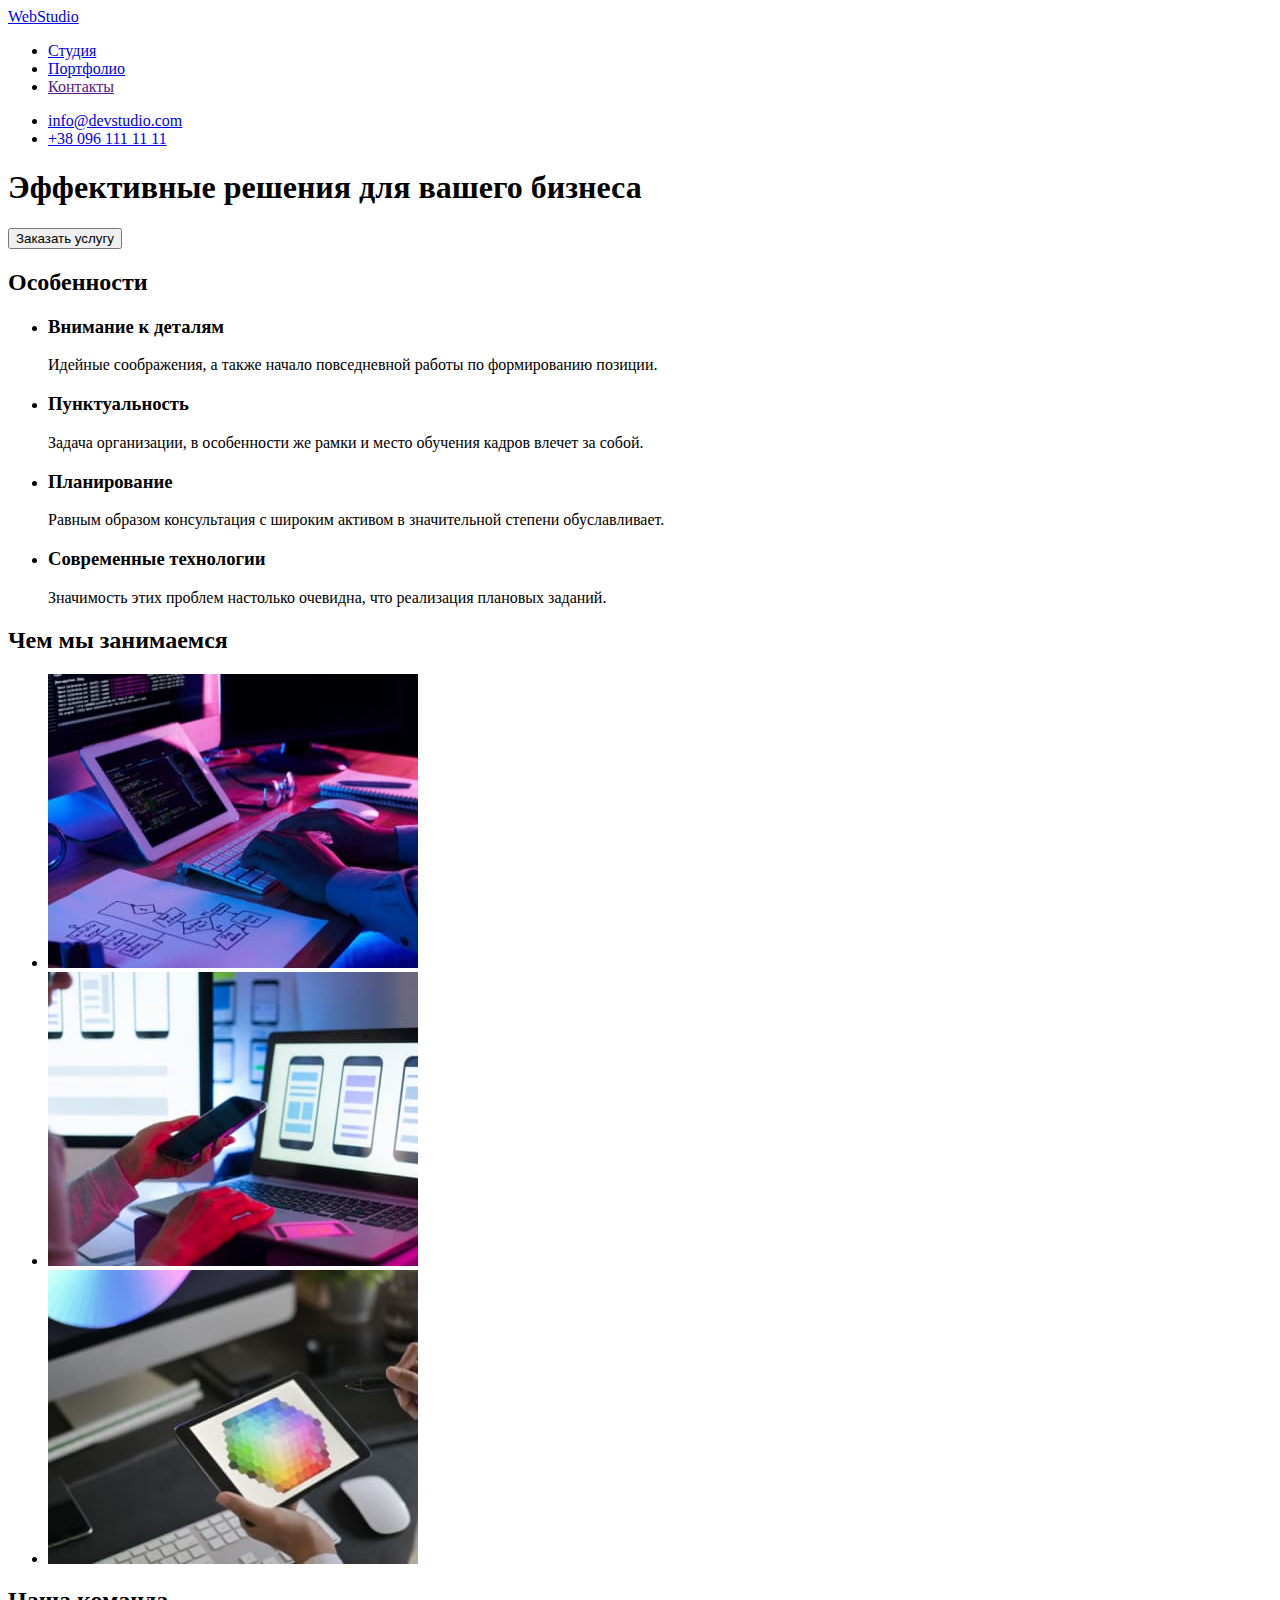
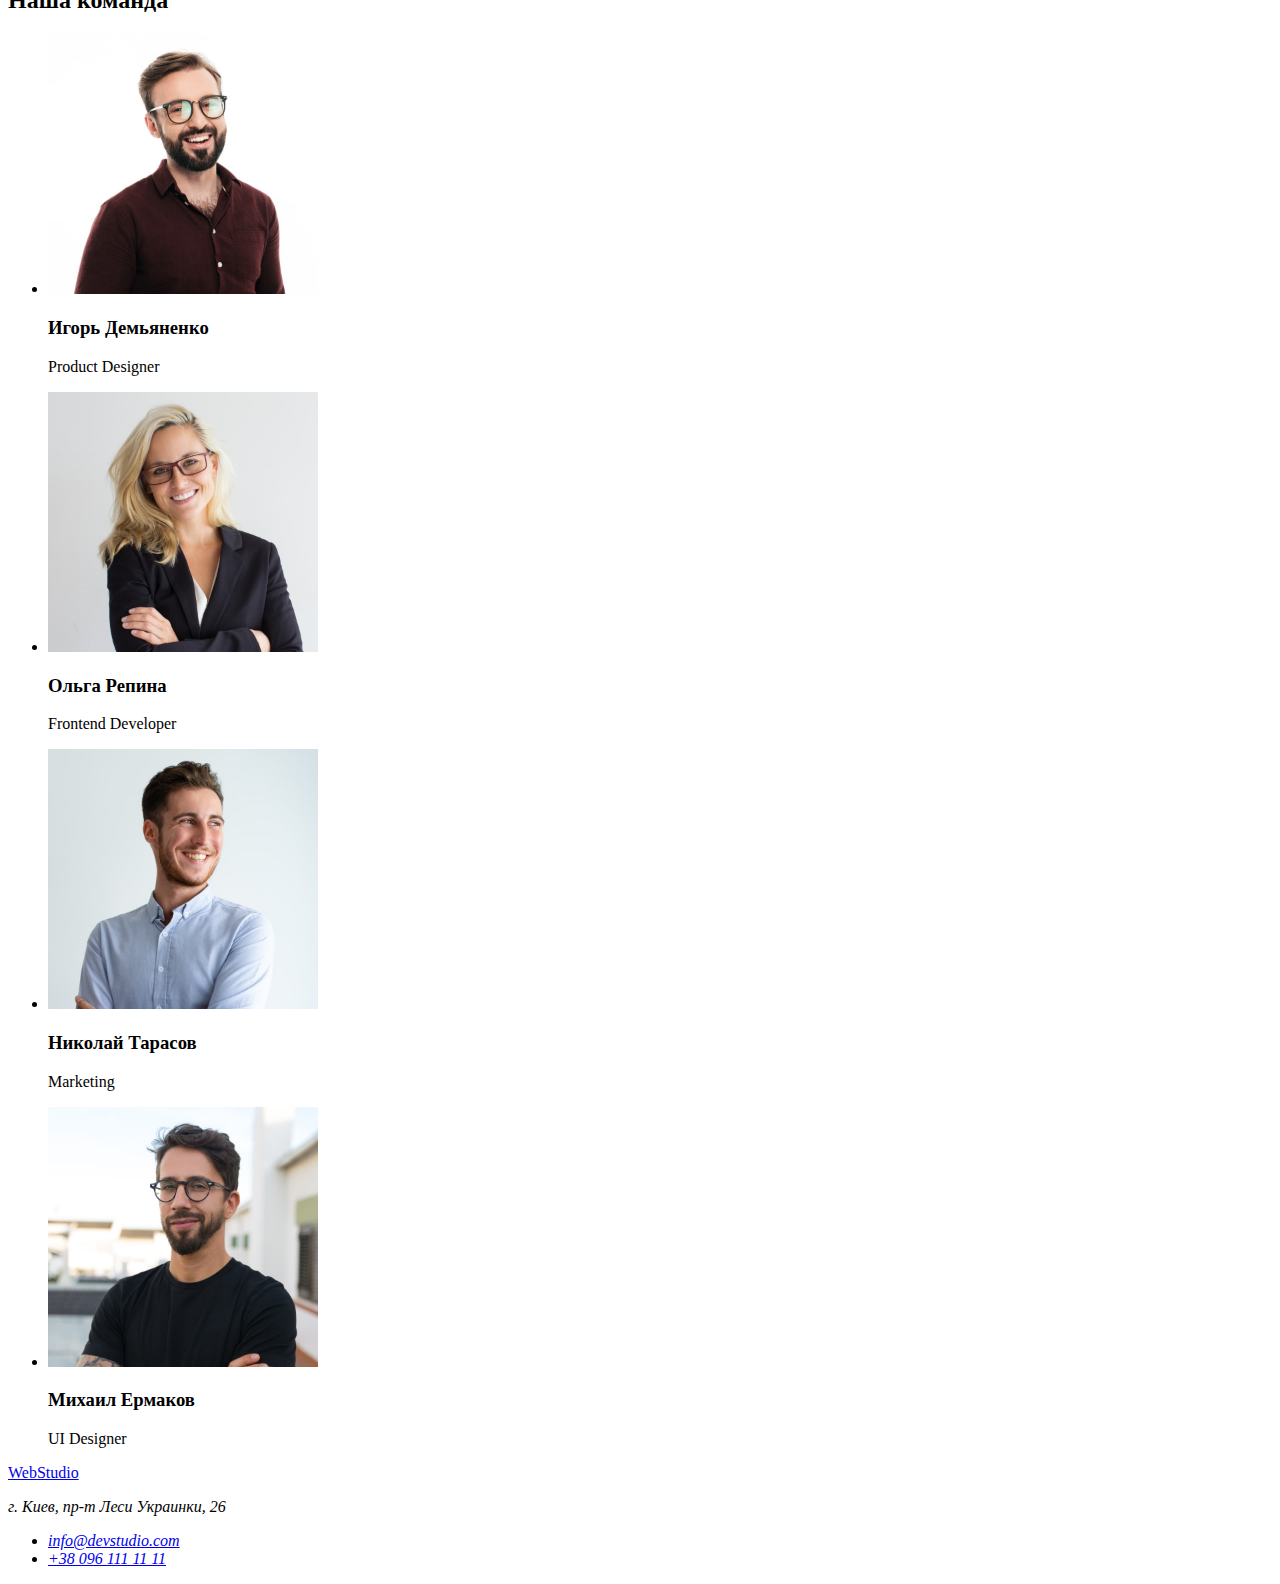
==== index.html @ 8e3409d1 "new project" ====
<!DOCTYPE html>
<html lang="ru">
  <head>
    <meta charset="UTF-8" />
    <meta http-equiv="X-UA-Compatible" content="IE=edge" />
    <meta name="viewport" content="width=device-width, initial-scale=1.0" />

    <title>WebStudio</title>
    <link
      href="https://fonts.googleapis.com/css2?family=Raleway:wght@700&family=Roboto:wght@400;500;700;900&display=swap"
      rel="stylesheet"
    />
    <link rel="stylesheet" href="./css/modern-normalize.css" />
    <link rel="stylesheet" href="./css/styles.css" />
  </head>
  <body>
    <header class="header">
      <!-- Навигация -->
      <div class="container nav">
        <nav class="nav">
          <!-- лого -->
          <a class="link logo" href="./index.html" lang="en">
            Web<span class="logo-nav">Studio</span>
          </a>

          <!-- ссылки -->
          <ul class="lists menu">
            <li class="menu-item">
              <a class="link nav-link current" href="./index.html">Студия</a>
            </li>
            <li class="menu-item">
              <a class="link nav-link" href="./portfolio.html">Портфолио</a>
            </li>
            <li class="menu-item">
              <a class="link nav-link" href="">Контакты</a>
            </li>
          </ul>
        </nav>

        <!-- Почта и телефон -->
        <ul class="lists menu contacts">
          <li class="menu-item">
            <a
              class="link nav-link nav-contacts"
              href="mailto:info@devstudio.com"
              >info@devstudio.com</a
            >
          </li>
          <li class="menu-item">
            <a class="link nav-link nav-contacts" href="tel:+380961111111"
              >+38 096 111 11 11</a
            >
          </li>
        </ul>
      </div>
    </header>
    <main>
      <!-- Герой -->
      <section class="section hero">
        <div class="container">
          <h1 class="hero-title">Эффективные решения для вашего бизнеса</h1>
          <button class="btn hero" type="button">Заказать услугу</button>
        </div>
      </section>

      <!-- Преимущества -->
      <section class="section">
        <h2 class="heading headen">Особенности</h2>
        <div class="container">
          <ul class="lists feature">
            <li class="item">
              <h3 class="title-features">Внимание к деталям</h3>
              <p class="text">
                Идейные соображения, а также начало повседневной работы по
                формированию позиции.
              </p>
            </li>

            <li class="item">
              <h3 class="title-features">Пунктуальность</h3>
              <p class="text">
                Задача организации, в особенности же рамки и место обучения
                кадров влечет за собой.
              </p>
            </li>

            <li class="item">
              <h3 class="title-features">Планирование</h3>
              <p class="text">
                Равным образом консультация с широким активом в значительной
                степени обуславливает.
              </p>
            </li>

            <li class="item">
              <h3 class="title-features">Современные технологии</h3>
              <p class="text">
                Значимость этих проблем настолько очевидна, что реализация
                плановых заданий.
              </p>
            </li>
          </ul>
        </div>
      </section>

      <!-- Примеры работ -->
      <section class="section section-nopaddingtop">
        <div class="container">
          <h2 class="heading">Чем мы занимаемся</h2>
          <ul class="lists items">
            <li class="item">
              <img
                class="images"
                src="./images/box1.jpg"
                alt="программирование"
                width="370"
                height="294"
              />
            </li>

            <li class="item">
              <img
                class="images"
                src="./images/box2.jpg"
                alt="мобильные приложения"
                width="370"
                height="294"
              />
            </li>

            <li class="item">
              <img
                class="images"
                src="./images/box3.jpg"
                alt="визуализация"
                width="370"
                height="294"
              />
            </li>
          </ul>
        </div>
      </section>

      <!-- Наша команда -->
      <section class="section team-cards">
        <div class="container">
          <h2 class="heading">Наша команда</h2>

          <ul class="lists items">
            <li class="item">
              <div class="card">
                <img
                  class="images"
                  src="./images/id.jpg"
                  alt="Игорь Демьяненко"
                  width="270"
                  height="260"
                />
                <div class="card-body">
                  <h3 class="cards-title">Игорь Демьяненко</h3>
                  <p class="cards-text" lang="en">Product Designer</p>
                </div>
              </div>
            </li>

            <li class="item">
              <div class="card">
                <img
                  class="images"
                  src="./images/or.jpg"
                  alt="Ольга Репина"
                  width="270"
                  height="260"
                />
                <div class="card-body">
                  <h3 class="cards-title">Ольга Репина</h3>
                  <p class="cards-text" lang="en">Frontend Developer</p>
                </div>
              </div>
            </li>

            <li class="item">
              <div class="card">
                <img
                  class="images"
                  src="./images/nt.jpg"
                  alt="Николай Тарасов"
                  width="270"
                  height="260"
                />
                <div class="card-body">
                  <h3 class="cards-title">Николай Тарасов</h3>
                  <p class="cards-text" lang="en">Marketing</p>
                </div>
              </div>
            </li>

            <li class="item">
              <div class="card">
                <img
                  class="images"
                  src="./images/me.jpg"
                  alt="Михаил Ермаков"
                  width="270"
                  height="260"
                />
                <div class="card-body">
                  <h3 class="cards-title">Михаил Ермаков</h3>
                  <p class="cards-text" lang="en">UI Designer</p>
                </div>
              </div>
            </li>
          </ul>
        </div>
      </section>
    </main>
    <!-- Футер -->
    <footer class="footer">
      <div class="container">
        <!-- Лого -->
        <a class="link logo" href="./index.html" lang="en">
          Web<span class="logo-footer">Studio</span>
        </a>

        <!-- адрес -->
        <address>
          <p class="footer-text contact-link-footer">
            г. Киев, пр-т Леси Украинки, 26
          </p>

          <!-- Почта и телефон -->
          <ul class="lists">
            <li class="footer-item">
              <a
                class="link footer-link contact-link-footer"
                href="mailto:info@devstudio.com"
              >
                info@devstudio.com
              </a>
            </li>
            <li class="footer-item">
              <a
                class="link footer-link contact-link-footer"
                href="tel:+380961111111"
                >+38 096 111 11 11</a
              >
            </li>
          </ul>
        </address>
      </div>
    </footer>
  </body>
</html>
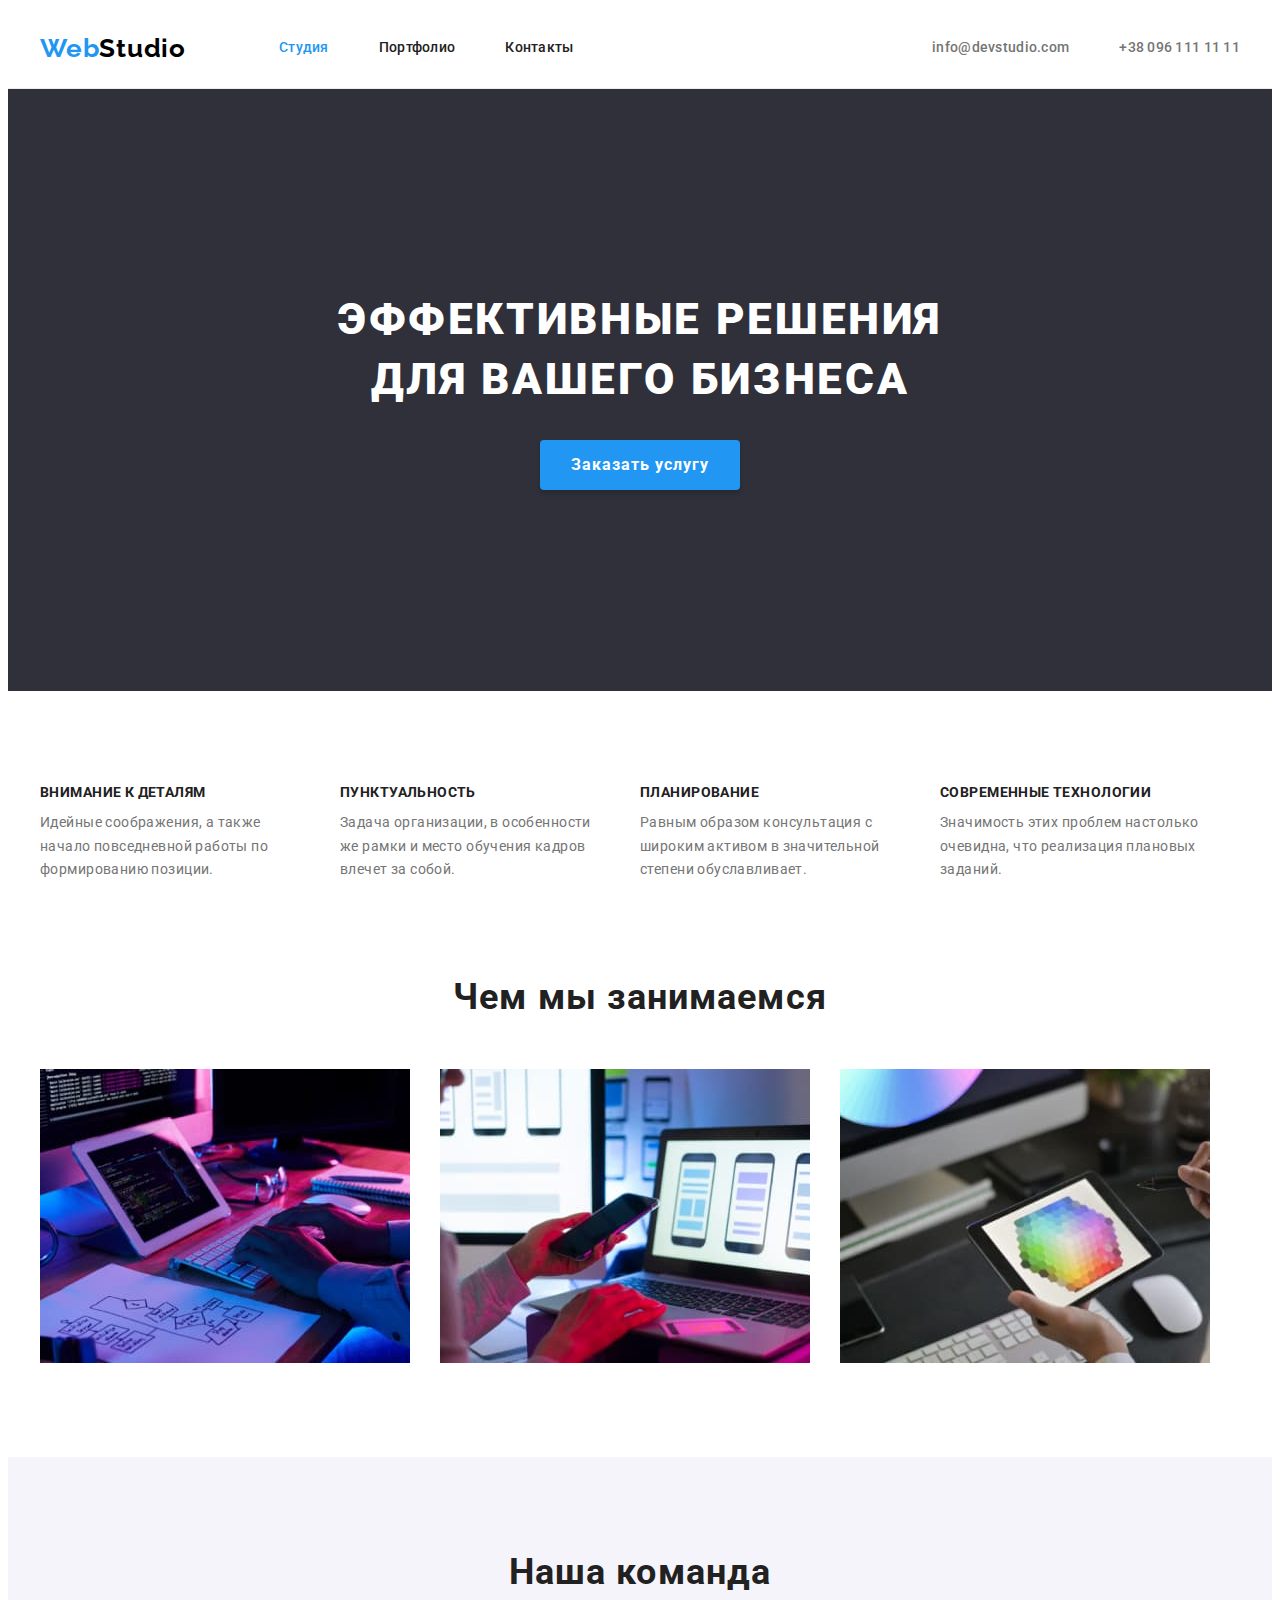
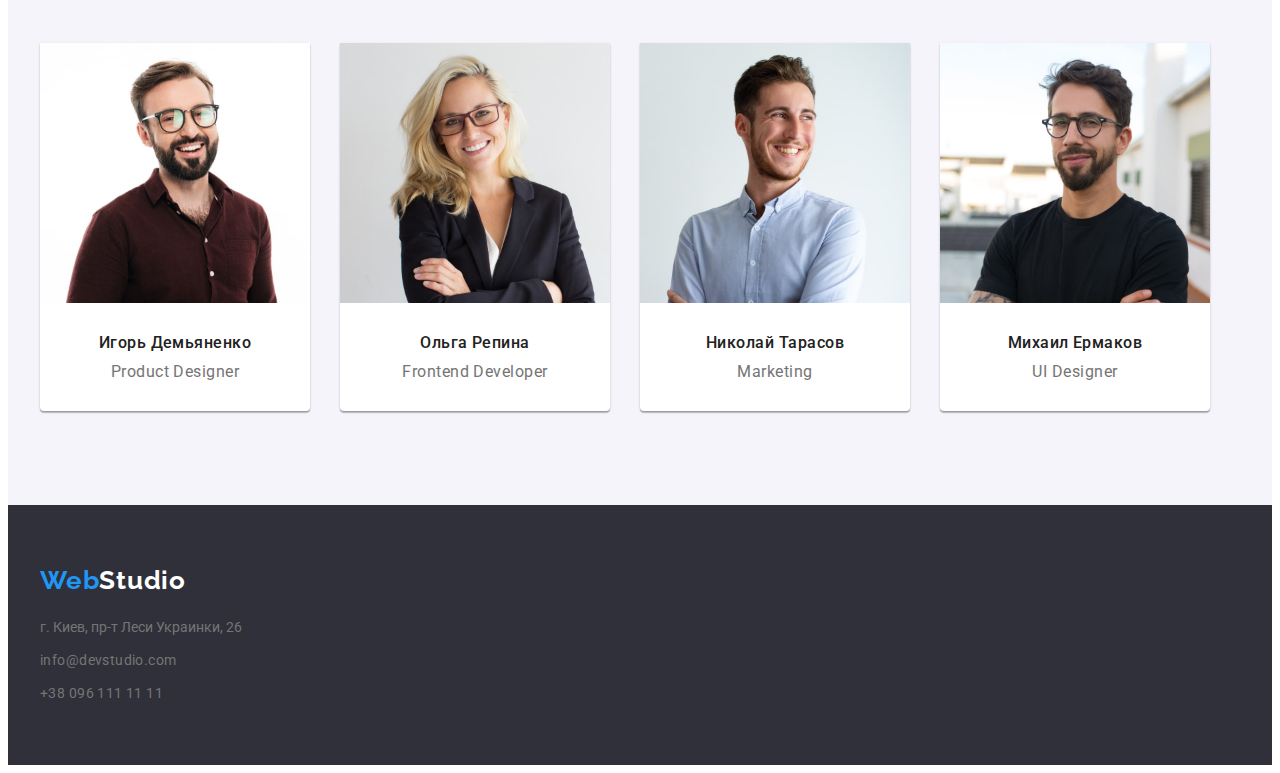
==== commit 4e752068: "fix path css" ====
--- a/index.html
+++ b/index.html
@@ -10,8 +10,10 @@
       href="https://fonts.googleapis.com/css2?family=Raleway:wght@700&family=Roboto:wght@400;500;700;900&display=swap"
       rel="stylesheet"
     />
-    <link rel="stylesheet" href="./css/modern-normalize.css" />
-    <link rel="stylesheet" href="./css/styles.css" />
+    <link rel="stylesheet" href="https://cdnjs.cloudflare.com/ajax/libs/modern-normalize/1.1.0/modern-normalize.min.css"
+        integrity="sha512-wpPYUAdjBVSE4KJnH1VR1HeZfpl1ub8YT/NKx4PuQ5NmX2tKuGu6U/JRp5y+Y8XG2tV+wKQpNHVUX03MfMFn9Q=="
+        crossorigin="anonymous" referrerpolicy="no-referrer" />
+    <link rel="stylesheet" href="./CSS/styles.css"/>
   </head>
   <body>
     <header class="header">
--- a/CSS/styles.css
+++ b/CSS/styles.css
@@ -0,0 +1,392 @@
+:root {
+  --current-text-color: #757575;
+  --current-title-color: #212121;
+  --current-white-color: #ffffff;
+  --current-black-color: #000000;
+  --accent-color: #2196f3;
+  --hero-btn-accent-color: #188ce8;
+  --secondary-bg-color: #f5f4fa;
+  --footer-bg-color: #2f303a;
+  --footer-link-color: rgba(255, 255, 255, 0.6);
+  --line-color: #ececec;
+  --border-color: #eeeeee;
+}
+
+body {
+  font-family: Roboto, sans-serif;
+  color: var(--current-text-color);
+  background-color: var(--current-white-color);
+}
+
+.container {
+  width: 1200px;
+  padding: 0 15px;
+  margin: 0 auto;
+}
+
+.section {
+  padding-top: 94px;
+  padding-bottom: 94px;
+
+  text-align: center;
+}
+
+.images {
+  display: block;
+  max-width: 100%;
+  height: auto;
+}
+
+.section-nopaddingtop {
+  padding-top: 0;
+}
+
+/* Ссылки */
+.link {
+  text-decoration: none;
+}
+
+.lists {
+  margin-top: 0;
+  margin-bottom: 0;
+  padding: 0;
+  list-style: none;
+}
+.header {
+  border-bottom: 1px solid var(--line-color);
+}
+
+/* Навигация */
+.container.nav {
+  min-height: 80px;
+}
+
+.nav,
+.menu {
+  display: flex;
+  align-items: center;
+  flex-wrap: wrap;
+}
+
+.container.nav > .nav {
+  margin-right: auto;
+}
+
+.menu-item > .link {
+  display: block;
+  padding-top: 32px;
+  padding-bottom: 32px;
+}
+
+.menu > .menu-item:not(:last-child) {
+  margin-right: 50px;
+}
+
+.menu > .card-item:not(:nth-child(3n)) {
+  margin-right: 30px;
+}
+
+.work-card .card-body {
+  border: 1px solid var(--border-color);
+  border-top: 1px solid transparent;
+  padding: 20px 24px;
+}
+
+.menu > .card-item:not(:nth-last-child(-n + 3)) {
+  margin-bottom: 30px;
+}
+
+.nav-link {
+  color: var(--current-title-color);
+
+  font-weight: 500;
+  font-size: 14px;
+  line-height: 1.14;
+  letter-spacing: 0.02em;
+}
+
+.nav-contacts {
+  color: var(--current-text-color);
+}
+
+.nav-link:hover,
+.nav-link:focus,
+.footer-link:hover,
+.footer-link:focus,
+.current {
+  color: var(--accent-color);
+}
+
+/* Лого */
+.logo {
+  display: block;
+  margin-right: 93px;
+  padding-top: 24px;
+  padding-bottom: 24px;
+
+  color: var(--accent-color);
+  font-family: Raleway, sans-serif;
+  font-weight: 700;
+  font-size: 26px;
+  line-height: 1.19;
+  letter-spacing: 0.03em;
+}
+
+.logo-nav {
+  color: var(--current-black-color);
+}
+
+.logo-footer {
+  color: var(--current-white-color);
+}
+
+/* Hero */
+
+.hero {
+  background-color: #2f303a;
+}
+
+.hero-title {
+  width: 696px;
+  margin: 0 auto 30px;
+  padding: 0;
+
+  color: var(--current-white-color);
+  font-weight: 900;
+  font-size: 44px;
+  line-height: 1.36;
+  letter-spacing: 0.06em;
+  text-transform: uppercase;
+}
+
+.section.hero {
+  padding-top: 200px;
+  padding-bottom: 200px;
+  border: 1px solid transparent;
+}
+
+/* Кнопки */
+.btn {
+  cursor: pointer;
+  min-height: 38px;
+
+  padding-left: 22px;
+  padding-right: 22px;
+
+  font-family: inherit;
+  font-style: inherit;
+  font-weight: 500;
+  font-size: 16px;
+  line-height: 1.62;
+  letter-spacing: 0.03em;
+
+  color: var(--current-title-color);
+  background-color: var(--secondary-bg-color);
+
+  border: 0;
+  border-radius: 4px;
+}
+
+.btn:hover,
+.btn:focus,
+.active {
+  color: var(--current-white-color);
+  background-color: var(--accent-color);
+  box-shadow: 0px 3px 1px rgba(0, 0, 0, 0.1), 0px 1px 2px rgba(0, 0, 0, 0.08),
+    0px 2px 2px rgba(0, 0, 0, 0.12);
+}
+
+.btn.hero {
+  width: 200px;
+  height: 50px;
+
+  color: var(--current-white-color);
+  background-color: var(--accent-color);
+
+  font-weight: 700;
+  line-height: 1.87;
+  letter-spacing: 0.06em;
+
+  box-shadow: 0px 4px 4px rgba(0, 0, 0, 0.15);
+}
+
+.btn.hero:focus,
+.btn.hero:hover {
+  background-color: var(--hero-btn-accent-color);
+}
+
+/* Заголовки */
+.heading {
+  margin: 0 0 50px 0;
+  font-weight: 700;
+  font-size: 36px;
+  line-height: 1.17;
+  letter-spacing: 0.03em;
+
+  color: var(--current-title-color);
+}
+
+.title-features {
+  margin: 0 0 10px 0;
+
+  color: var(--current-title-color);
+
+  font-size: 14px;
+  line-height: 1.14;
+  letter-spacing: 0.03em;
+  text-transform: uppercase;
+}
+
+/* Основной текст */
+
+.text {
+  margin: 0;
+  padding: 0;
+
+  font-size: 14px;
+  line-height: 1.71;
+  letter-spacing: 0.03em;
+
+  color: var(--current-text-color);
+}
+
+.feature,
+.items,
+.filter {
+  display: flex;
+  align-items: center;
+  text-align: left;
+}
+
+.items {
+  text-align: center;
+}
+
+.feature > .item {
+  width: 270px;
+}
+
+.feature > .item:not(:last-child),
+.items > .item:not(:last-child) {
+  margin-right: 30px;
+}
+
+.filter {
+  justify-content: center;
+  margin-bottom: 50px;
+}
+
+.filter > .item:not(:last-child) {
+  margin-right: 8px;
+}
+
+/* услуги/примеры работ */
+
+.card {
+  background-color: var(--current-white-color);
+  box-shadow: 0px 1px 3px rgba(0, 0, 0, 0.12), 0px 1px 1px rgba(0, 0, 0, 0.14),
+    0px 2px 1px rgba(0, 0, 0, 0.2);
+  border-radius: 0px 0px 4px 4px;
+}
+
+.team-cards {
+  background-color: var(--secondary-bg-color);
+}
+
+.card-body {
+  padding-top: 30px;
+  padding-bottom: 30px;
+}
+
+.cards-title {
+  margin: 0 0 10px 0;
+
+  color: var(--current-title-color);
+
+  font-weight: 500;
+  font-size: 16px;
+  line-height: 1.19;
+  letter-spacing: 0.03em;
+}
+
+.cards-text {
+  margin: 0;
+  padding: 0;
+  line-height: 1.19;
+  letter-spacing: 0.03em;
+}
+
+/* Портфолио заголовки: услуги/примеры работ */
+.work-title {
+  margin: 0 0 4px 0;
+
+  color: var(--current-title-color);
+
+  text-align: left;
+  font-weight: 700;
+  font-size: 18px;
+  line-height: 2;
+  letter-spacing: 0.06em;
+}
+
+.work-text {
+  margin: 0;
+
+  color: var(--current-text-color);
+  line-height: 1.87;
+  letter-spacing: 0.03em;
+  text-align: left;
+}
+
+/* Footer */
+.footer {
+  padding: 60px 0;
+  background-color: var(--footer-bg-color);
+}
+
+.footer-text {
+  color: var(--current-white-color);
+
+  padding: 0;
+  margin-bottom: 9px;
+
+  font-style: normal;
+  font-size: 14px;
+  line-height: 1.71;
+}
+
+.footer-link {
+  font-style: normal;
+  font-size: 14px;
+  line-height: 1.71;
+  letter-spacing: 0.03em;
+  color: var(--footer-link-color);
+}
+
+.contact-link-footer {
+    color: var(--primary-text-color);
+}
+.contact-link-footer:hover {
+  color: #FFFFFF;
+  text-decoration: none;}
+
+/* Прячем заголовоки */
+.headen {
+  position: absolute;
+  width: 1px;
+  height: 1px;
+  margin: -1px;
+  border: 0;
+  padding: 0;
+  clip: rect(0 0 0 0);
+  overflow: hidden;
+}
+
+.container > .link.logo {
+  padding: 0;
+  margin: 0 0 20px 0;
+}
+
+.footer-item:not(:last-child) {
+  margin-bottom: 9px;
+}
